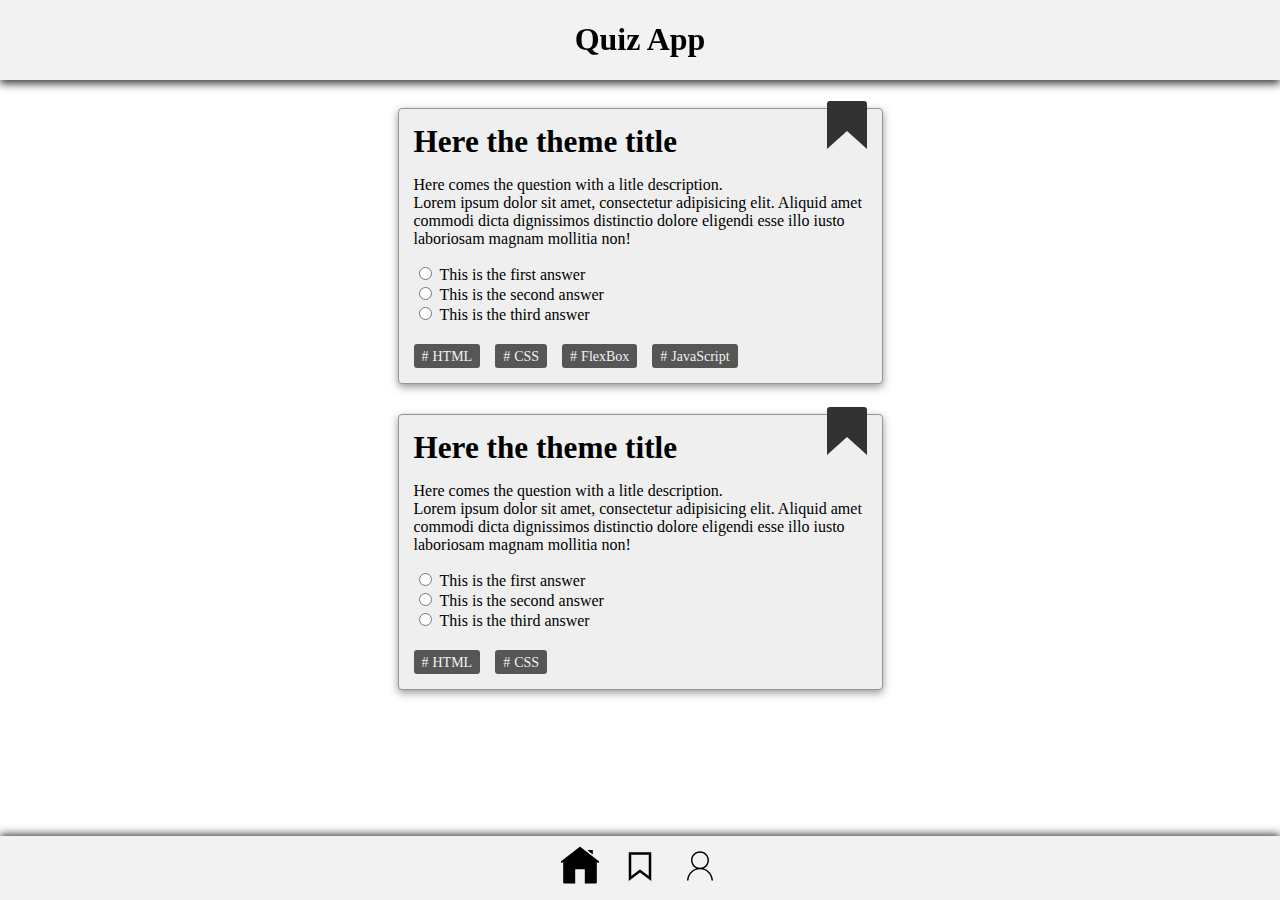
==== bookmarks.html @ 3019d628 "WIP add basic templates and first styles for progress" ====
<!doctype html>
<html lang="de">
<head>
    <meta charset="UTF-8">
    <meta name="viewport"
          content="width=device-width, user-scalable=no, initial-scale=1.0, maximum-scale=1.0, minimum-scale=1.0">
    <meta http-equiv="X-UA-Compatible" content="ie=edge">
    <title>Quiz App</title>
    <link rel="stylesheet" href="css/styles.css">
</head>
<body>
<header class="header-main">
    <h1 class="header-main--title">Quiz App</h1>
</header>
<main class="main-content">
    <section class="main-container main-content--bookmarks">
        <article class="card">
            <header class="card-header">
                <h2 class="card-header-title">Here the theme title</h2>
                <span class="card-header-bookmark"><a href="#" title="bookmark this"></a></span>
            </header>
            <div class="card-content-question">
                <p>
                    Here comes the question with a litle description.<br />
                    Lorem ipsum dolor sit amet, consectetur adipisicing elit. Aliquid amet commodi dicta dignissimos distinctio dolore eligendi esse illo iusto laboriosam magnam mollitia non!
                </p>
            </div>
            <div class="card-content-userinput">
                <form action="" method="post">
                    <span class="card-answers"><input type="radio" name="answer" id="answer-one" value="answer one"><span class="card-answer--text">This is the first answer</span></span>
                    <span class="card-answers"><input type="radio" name="answer" id="answer-two" value="answer two"><span class="card-answer--text">This is the second answer</span></span>
                    <span class="card-answers"><input type="radio" name="answer" id="answer-three" value="answer three"><span class="card-answer--text">This is the third answer</span></span>
                </form>
            </div>
            <div class="card-content-answer is--right">
                YEEEAAAHHH This was correctly !!
            </div>
            <footer class="card-footer">
                <span class="key-items">HTML</span>
                <span class="key-items">CSS</span>
                <span class="key-items">FlexBox</span>
                <span class="key-items">JavaScript</span>
            </footer>
        </article>

        <article class="card">
            <header class="card-header">
                <h2 class="card-header-title">Here the theme title</h2>
                <span class="card-header-bookmark"><a href="#" title="bookmark this"></a></span>
            </header>
            <div class="card-content-question">
                <p>
                    Here comes the question with a litle description.<br />
                    Lorem ipsum dolor sit amet, consectetur adipisicing elit. Aliquid amet commodi dicta dignissimos distinctio dolore eligendi esse illo iusto laboriosam magnam mollitia non!
                </p>
            </div>
            <div class="card-content-userinput">
                <form action="" method="post">
                    <span class="card-answers"><input type="radio" name="answertwo" id="answertwo-one" value="answer one"><span class="card-answer--text">This is the first answer</span></span>
                    <span class="card-answers"><input type="radio" name="answertwo" id="answertwo-two" value="answer two"><span class="card-answer--text">This is the second answer</span></span>
                    <span class="card-answers"><input type="radio" name="answertwo" id="answertwo-three" value="answer three"><span class="card-answer--text">This is the third answer</span></span>
                </form>
            </div>
            <div class="card-content-answer is--wrong">
                SORRY, you´re wrong
            </div>
            <footer class="card-footer">
                <span class="key-items">HTML</span>
                <span class="key-items">CSS</span>

            </footer>
        </article>
    </section>
</main>
<footer class="footer-main">
    <nav class="footer-main--nav">
        <a class="nav-items nav-item-home" href="./index.html">
            <svg xmlns="http://www.w3.org/2000/svg"  viewBox="0 0 50 50" width="100px" height="100px">    <path d="M 25 1.0507812 C 24.7825 1.0507812 24.565859 1.1197656 24.380859 1.2597656 L 1.3808594 19.210938 C 0.95085938 19.550938 0.8709375 20.179141 1.2109375 20.619141 C 1.5509375 21.049141 2.1791406 21.129062 2.6191406 20.789062 L 4 19.710938 L 4 46 C 4 46.55 4.45 47 5 47 L 19 47 L 19 29 L 31 29 L 31 47 L 45 47 C 45.55 47 46 46.55 46 46 L 46 19.710938 L 47.380859 20.789062 C 47.570859 20.929063 47.78 21 48 21 C 48.3 21 48.589063 20.869141 48.789062 20.619141 C 49.129063 20.179141 49.049141 19.550938 48.619141 19.210938 L 25.619141 1.2597656 C 25.434141 1.1197656 25.2175 1.0507812 25 1.0507812 z M 35 5 L 35 6.0507812 L 41 10.730469 L 41 5 L 35 5 z"/></svg>
        </a>
        <a class="nav-items nav-item-bookmarks" href="./bookmarks.html">
            <svg xmlns="http://www.w3.org/2000/svg"  viewBox="0 0 32 32" width="96px" height="96px"><path d="M 7 5 L 7 28 L 8.59375 26.8125 L 16 21.25 L 23.40625 26.8125 L 25 28 L 25 5 Z M 9 7 L 23 7 L 23 24 L 16.59375 19.1875 L 16 18.75 L 15.40625 19.1875 L 9 24 Z"/></svg>
        </a>
        <a class="nav-items nav-item-profile" href="./profile.html">
            <svg class="svg-icon" style="width:96px; height: 96px; fill: #000000;overflow: hidden;" viewBox="0 0 1024 1024" version="1.1" xmlns="http://www.w3.org/2000/svg"><path d="M843.282963 870.115556c-8.438519-140.515556-104.296296-257.422222-233.908148-297.14963C687.881481 536.272593 742.4 456.533333 742.4 364.088889c0-127.241481-103.158519-230.4-230.4-230.4S281.6 236.847407 281.6 364.088889c0 92.444444 54.518519 172.183704 133.12 208.877037-129.611852 39.727407-225.46963 156.634074-233.908148 297.14963-0.663704 10.903704 7.964444 20.195556 18.962963 20.195556l0 0c9.955556 0 18.299259-7.774815 18.962963-17.73037C227.745185 718.506667 355.65037 596.385185 512 596.385185s284.254815 122.121481 293.357037 276.195556c0.568889 9.955556 8.912593 17.73037 18.962963 17.73037C835.318519 890.311111 843.946667 881.019259 843.282963 870.115556zM319.525926 364.088889c0-106.287407 86.186667-192.474074 192.474074-192.474074s192.474074 86.186667 192.474074 192.474074c0 106.287407-86.186667 192.474074-192.474074 192.474074S319.525926 470.376296 319.525926 364.088889z"  /></svg>
        </a>
    </nav>
</footer>

</body>
</html>
---- css/styles.css ----
*,
*:before,
*:after {
    box-sizing: border-box;
}

.header-main {
    position: fixed;
    width: 100%;
    top: 0;
    left: 0;
    background-color: #f2f2f2;
    box-shadow: 0 4px 8px #444;
    z-index: 10;
}

.header-main--title {
    text-align: center;
}

.main-content {
    padding-top: 100px;
    padding-bottom: 100px;
}

.main-container {
    display: flex;
    flex-direction: column;
    align-items: center;
    gap: 30px;
}

.card {
    width: 100%;
    max-width: 485px;
    padding: 15px;
    background-color: #efefef;
    border: 1px solid #969696;
    border-radius: 4px;
    box-shadow: 0 3px 8px #969696;
}

.card-header {
    font-size: 1.3rem;
    font-weight: 600;
    margin-bottom: 15px;
    position: relative;
}

.card-header-title {
   margin: 0;
}

.card-header-bookmark {
    position: absolute;
    right: 0px;
    top: -23px;
}

.card-header-bookmark a {
    background-color: #323232;
    height: 30px;
    width: 40px;
    display: block;
    border-radius: 3px 3px 0 0;
}

.card-header-bookmark a:after {
    content:"";
    display: block;
    width: 0;
    height: 0;
    border-left: 20px solid #323232;
    border-right: 20px solid #323232;
    border-bottom: 18px solid transparent;
    position: absolute;
    bottom: -18px;
}

.card-content-question {
}

.card-content-userinput {
    display: flex;
    flex-direction: column;
    padding: 0 0 20px;
}

.card-content-userinput form {
    display: flex;
    flex-direction: column;
}

.card-answer--text {
    margin-left: 5px;
}

.card-content-answer {
    display: none;
    background-color: #e4dfdf;
    padding: 8px 10px 5px;
    border-radius: 5px;
    border: 1px solid #d7d6d6;
    margin-bottom: 15px;
}

.btn {
    width: 100%;
    max-width: 300px;
    margin: 25px auto 15px;
    padding: 10px 15px;
    font-weight: 600;
}

.btn-primary {
    background: rgb(235,126,15);
    background: linear-gradient(0deg, rgba(235,126,15,1) 0%, rgba(205,99,2,1) 100%);
    border: 1px solid #d56804;
    border-radius: 5px;
    color: #fff;
}

.btn-primary:hover {
    filter: brightness(90%);
}

.is--right {
    color: #6cce02;
}

.is--wrong {
    color: #be0000;
}

.card-footer {
    display: flex;
    flex-direction: row;
    font-size: .875rem;
    gap: 15px;
}

.key-items {
    background-color: #565656;
    color: #f2f2f2;
    padding: 5px 8px 3px;
    border-radius: 3px;
}

.key-items:before {
    content: "#";
    margin-right: 4px;
}

.footer-main {
    width: 100%;
    position: fixed;
    bottom: 0;
    left: 0;
    background-color: #f2f2f2;
    box-shadow: 0 -2px 8px #444;
    z-index: 10;
}

.footer-main--nav {
    display: flex;
    flex-direction: row;
    justify-content: center;
    gap: 20px;
    padding: 10px 0;
}

.nav-items > svg {
    max-width: 40px;
    max-height: 40px;
}

/*** PROFILE PAGE ***/

.card-profile .card-header {
    display: flex;
    flex-direction: row;
    gap: 20px;
    align-items: center;
}

.card-profile .card-header .user-image {
    width: 120px;
    height: 120px;
    border: 2px solid #d3d3d3;
    border-radius: 50%;
    overflow: hidden;
}

.card-profile .card-header .user-image img {
    width: 100%;
}

.card-content-profile .status {
    display: flex;
    flex-direction: row;
    justify-content: space-evenly;
    margin: 25px 0;
}

.card-content-profile .counter {
    background-color: #323232;
    color: #f2f2f2;
    padding: 8px 12px;
}

.counter-user--questions {

}
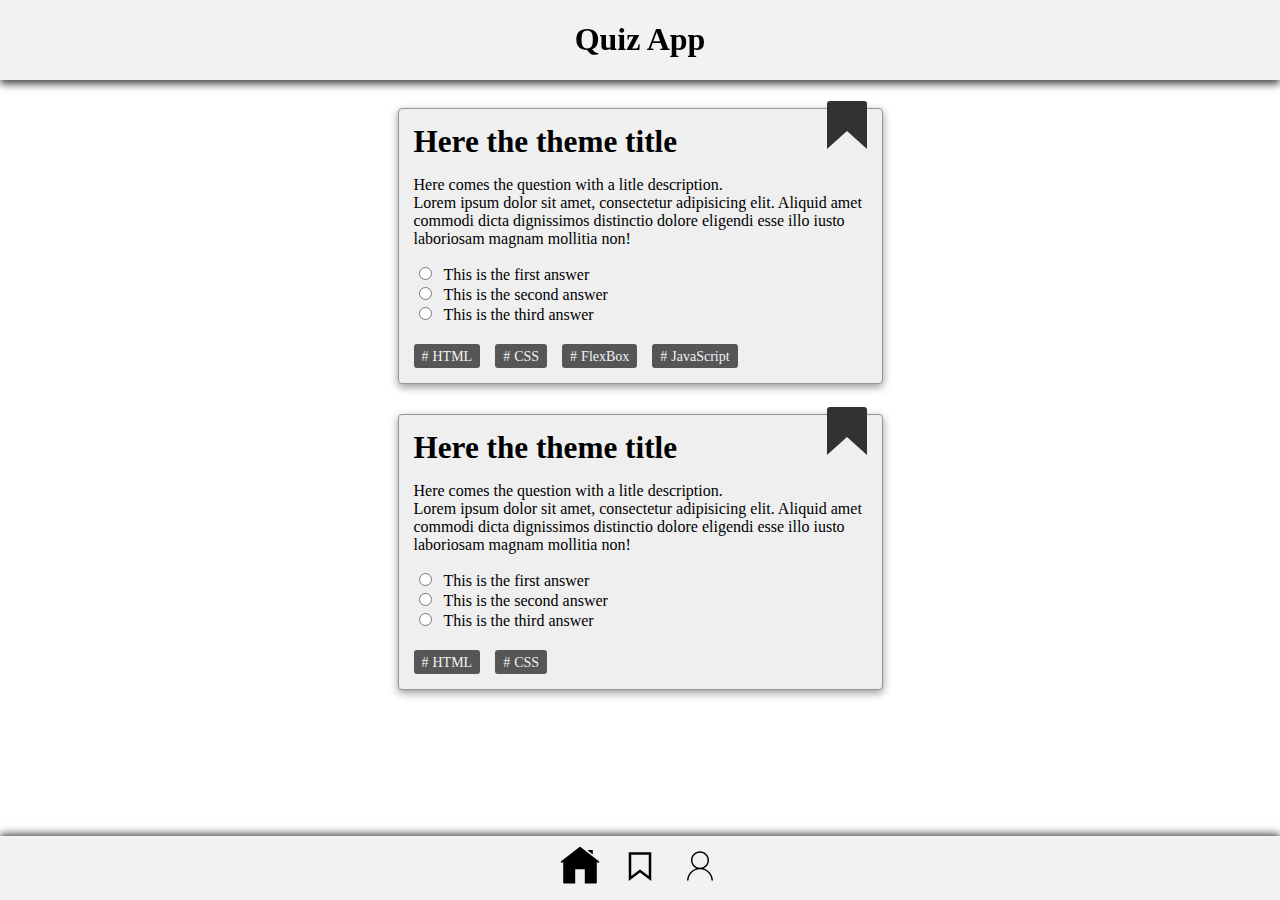
==== commit 19526184: "WIP changes for reviewed comments are done. Additional the main navigation active class is set by si" ====
--- a/bookmarks.html
+++ b/bookmarks.html
@@ -9,82 +9,102 @@
     <link rel="stylesheet" href="css/styles.css">
 </head>
 <body>
-<header class="header-main">
-    <h1 class="header-main--title">Quiz App</h1>
-</header>
-<main class="main-content">
-    <section class="main-container main-content--bookmarks">
-        <article class="card">
-            <header class="card-header">
-                <h2 class="card-header-title">Here the theme title</h2>
-                <span class="card-header-bookmark"><a href="#" title="bookmark this"></a></span>
-            </header>
-            <div class="card-content-question">
-                <p>
-                    Here comes the question with a litle description.<br />
-                    Lorem ipsum dolor sit amet, consectetur adipisicing elit. Aliquid amet commodi dicta dignissimos distinctio dolore eligendi esse illo iusto laboriosam magnam mollitia non!
-                </p>
-            </div>
-            <div class="card-content-userinput">
-                <form action="" method="post">
-                    <span class="card-answers"><input type="radio" name="answer" id="answer-one" value="answer one"><span class="card-answer--text">This is the first answer</span></span>
-                    <span class="card-answers"><input type="radio" name="answer" id="answer-two" value="answer two"><span class="card-answer--text">This is the second answer</span></span>
-                    <span class="card-answers"><input type="radio" name="answer" id="answer-three" value="answer three"><span class="card-answer--text">This is the third answer</span></span>
-                </form>
-            </div>
-            <div class="card-content-answer is--right">
-                YEEEAAAHHH This was correctly !!
-            </div>
-            <footer class="card-footer">
-                <span class="key-items">HTML</span>
-                <span class="key-items">CSS</span>
-                <span class="key-items">FlexBox</span>
-                <span class="key-items">JavaScript</span>
-            </footer>
-        </article>
+    <header class="header-main">
+        <h1 class="header-main--title">Quiz App</h1>
+    </header>
+    <main class="main-content">
+        <section class="main-container main-content--bookmarks">
+            <article class="card">
+                <header class="card-header">
+                    <h2 class="card-header-title">Here the theme title</h2>
+                    <span class="card-header-bookmark">
+                        <a href="#" title="bookmark this"></a>
+                    </span>
+                </header>
+                <div class="card-content-question">
+                    <p>
+                        Here comes the question with a litle description.<br />
+                        Lorem ipsum dolor sit amet, consectetur adipisicing elit. Aliquid amet commodi dicta dignissimos distinctio dolore eligendi esse illo iusto laboriosam magnam mollitia non!
+                    </p>
+                </div>
+                <div class="card-content-userinput">
+                    <form action="" method="post">
+                        <span class="card-answers">
+                            <input type="radio" name="answer" id="answer-one" value="answer one">
+                            <span class="card-answer--text">This is the first answer</span>
+                        </span>
+                        <span class="card-answers">
+                            <input type="radio" name="answer" id="answer-two" value="answer two">
+                            <span class="card-answer--text">This is the second answer</span>
+                        </span>
+                        <span class="card-answers">
+                            <input type="radio" name="answer" id="answer-three" value="answer three">
+                            <span class="card-answer--text">This is the third answer</span>
+                        </span>
+                    </form>
+                </div>
+                <div class="card-content-answer is--right">
+                    YEEEAAAHHH This was correctly !!
+                </div>
+                <footer class="card-footer">
+                    <span class="key-items">HTML</span>
+                    <span class="key-items">CSS</span>
+                    <span class="key-items">FlexBox</span>
+                    <span class="key-items">JavaScript</span>
+                </footer>
+            </article>
 
-        <article class="card">
-            <header class="card-header">
-                <h2 class="card-header-title">Here the theme title</h2>
-                <span class="card-header-bookmark"><a href="#" title="bookmark this"></a></span>
-            </header>
-            <div class="card-content-question">
-                <p>
-                    Here comes the question with a litle description.<br />
-                    Lorem ipsum dolor sit amet, consectetur adipisicing elit. Aliquid amet commodi dicta dignissimos distinctio dolore eligendi esse illo iusto laboriosam magnam mollitia non!
-                </p>
-            </div>
-            <div class="card-content-userinput">
-                <form action="" method="post">
-                    <span class="card-answers"><input type="radio" name="answertwo" id="answertwo-one" value="answer one"><span class="card-answer--text">This is the first answer</span></span>
-                    <span class="card-answers"><input type="radio" name="answertwo" id="answertwo-two" value="answer two"><span class="card-answer--text">This is the second answer</span></span>
-                    <span class="card-answers"><input type="radio" name="answertwo" id="answertwo-three" value="answer three"><span class="card-answer--text">This is the third answer</span></span>
-                </form>
-            </div>
-            <div class="card-content-answer is--wrong">
-                SORRY, you´re wrong
-            </div>
-            <footer class="card-footer">
-                <span class="key-items">HTML</span>
-                <span class="key-items">CSS</span>
-
-            </footer>
-        </article>
-    </section>
-</main>
-<footer class="footer-main">
-    <nav class="footer-main--nav">
-        <a class="nav-items nav-item-home" href="./index.html">
-            <svg xmlns="http://www.w3.org/2000/svg"  viewBox="0 0 50 50" width="100px" height="100px">    <path d="M 25 1.0507812 C 24.7825 1.0507812 24.565859 1.1197656 24.380859 1.2597656 L 1.3808594 19.210938 C 0.95085938 19.550938 0.8709375 20.179141 1.2109375 20.619141 C 1.5509375 21.049141 2.1791406 21.129062 2.6191406 20.789062 L 4 19.710938 L 4 46 C 4 46.55 4.45 47 5 47 L 19 47 L 19 29 L 31 29 L 31 47 L 45 47 C 45.55 47 46 46.55 46 46 L 46 19.710938 L 47.380859 20.789062 C 47.570859 20.929063 47.78 21 48 21 C 48.3 21 48.589063 20.869141 48.789062 20.619141 C 49.129063 20.179141 49.049141 19.550938 48.619141 19.210938 L 25.619141 1.2597656 C 25.434141 1.1197656 25.2175 1.0507812 25 1.0507812 z M 35 5 L 35 6.0507812 L 41 10.730469 L 41 5 L 35 5 z"/></svg>
-        </a>
-        <a class="nav-items nav-item-bookmarks" href="./bookmarks.html">
-            <svg xmlns="http://www.w3.org/2000/svg"  viewBox="0 0 32 32" width="96px" height="96px"><path d="M 7 5 L 7 28 L 8.59375 26.8125 L 16 21.25 L 23.40625 26.8125 L 25 28 L 25 5 Z M 9 7 L 23 7 L 23 24 L 16.59375 19.1875 L 16 18.75 L 15.40625 19.1875 L 9 24 Z"/></svg>
-        </a>
-        <a class="nav-items nav-item-profile" href="./profile.html">
-            <svg class="svg-icon" style="width:96px; height: 96px; fill: #000000;overflow: hidden;" viewBox="0 0 1024 1024" version="1.1" xmlns="http://www.w3.org/2000/svg"><path d="M843.282963 870.115556c-8.438519-140.515556-104.296296-257.422222-233.908148-297.14963C687.881481 536.272593 742.4 456.533333 742.4 364.088889c0-127.241481-103.158519-230.4-230.4-230.4S281.6 236.847407 281.6 364.088889c0 92.444444 54.518519 172.183704 133.12 208.877037-129.611852 39.727407-225.46963 156.634074-233.908148 297.14963-0.663704 10.903704 7.964444 20.195556 18.962963 20.195556l0 0c9.955556 0 18.299259-7.774815 18.962963-17.73037C227.745185 718.506667 355.65037 596.385185 512 596.385185s284.254815 122.121481 293.357037 276.195556c0.568889 9.955556 8.912593 17.73037 18.962963 17.73037C835.318519 890.311111 843.946667 881.019259 843.282963 870.115556zM319.525926 364.088889c0-106.287407 86.186667-192.474074 192.474074-192.474074s192.474074 86.186667 192.474074 192.474074c0 106.287407-86.186667 192.474074-192.474074 192.474074S319.525926 470.376296 319.525926 364.088889z"  /></svg>
-        </a>
-    </nav>
-</footer>
-
+            <article class="card">
+                <header class="card-header">
+                    <h2 class="card-header-title">Here the theme title</h2>
+                    <span class="card-header-bookmark">
+                        <a href="#" title="bookmark this"></a>
+                    </span>
+                </header>
+                <div class="card-content-question">
+                    <p>
+                        Here comes the question with a litle description.<br />
+                        Lorem ipsum dolor sit amet, consectetur adipisicing elit. Aliquid amet commodi dicta dignissimos distinctio dolore eligendi esse illo iusto laboriosam magnam mollitia non!
+                    </p>
+                </div>
+                <div class="card-content-userinput">
+                    <form action="" method="post">
+                        <span class="card-answers">
+                            <input type="radio" name="answertwo" id="answertwo-one" value="answer one">
+                            <span class="card-answer--text">This is the first answer</span>
+                        </span>
+                        <span class="card-answers">
+                            <input type="radio" name="answertwo" id="answertwo-two" value="answer two">
+                            <span class="card-answer--text">This is the second answer</span>
+                        </span>
+                        <span class="card-answers">
+                            <input type="radio" name="answertwo" id="answertwo-three" value="answer three">
+                            <span class="card-answer--text">This is the third answer</span>
+                        </span>
+                    </form>
+                </div>
+                <div class="card-content-answer is--wrong">
+                    SORRY, you´re wrong
+                </div>
+                <footer class="card-footer">
+                    <span class="key-items">HTML</span>
+                    <span class="key-items">CSS</span>
+                </footer>
+            </article>
+        </section>
+    </main>
+    <footer class="footer-main">
+        <nav class="footer-main--nav" role="navigation" aria-label="Main">
+            <a class="nav-items nav-item-home" href="./index.html" aria-label="Home">
+                <svg xmlns="http://www.w3.org/2000/svg"  viewBox="0 0 50 50" width="100px" height="100px">    <path d="M 25 1.0507812 C 24.7825 1.0507812 24.565859 1.1197656 24.380859 1.2597656 L 1.3808594 19.210938 C 0.95085938 19.550938 0.8709375 20.179141 1.2109375 20.619141 C 1.5509375 21.049141 2.1791406 21.129062 2.6191406 20.789062 L 4 19.710938 L 4 46 C 4 46.55 4.45 47 5 47 L 19 47 L 19 29 L 31 29 L 31 47 L 45 47 C 45.55 47 46 46.55 46 46 L 46 19.710938 L 47.380859 20.789062 C 47.570859 20.929063 47.78 21 48 21 C 48.3 21 48.589063 20.869141 48.789062 20.619141 C 49.129063 20.179141 49.049141 19.550938 48.619141 19.210938 L 25.619141 1.2597656 C 25.434141 1.1197656 25.2175 1.0507812 25 1.0507812 z M 35 5 L 35 6.0507812 L 41 10.730469 L 41 5 L 35 5 z"/></svg>
+            </a>
+            <a class="nav-items nav-item-bookmarks is--active" href="./bookmarks.html" aria-label="Bookmarks">
+                <svg xmlns="http://www.w3.org/2000/svg"  viewBox="0 0 32 32" width="96px" height="96px"><path d="M 7 5 L 7 28 L 8.59375 26.8125 L 16 21.25 L 23.40625 26.8125 L 25 28 L 25 5 Z M 9 7 L 23 7 L 23 24 L 16.59375 19.1875 L 16 18.75 L 15.40625 19.1875 L 9 24 Z"/></svg>
+            </a>
+            <a class="nav-items nav-item-profile" href="./profile.html" aria-label="User profile">
+                <svg class="svg-icon" style="width:96px; height: 96px; fill: #000000;overflow: hidden;" viewBox="0 0 1024 1024" version="1.1" xmlns="http://www.w3.org/2000/svg"><path d="M843.282963 870.115556c-8.438519-140.515556-104.296296-257.422222-233.908148-297.14963C687.881481 536.272593 742.4 456.533333 742.4 364.088889c0-127.241481-103.158519-230.4-230.4-230.4S281.6 236.847407 281.6 364.088889c0 92.444444 54.518519 172.183704 133.12 208.877037-129.611852 39.727407-225.46963 156.634074-233.908148 297.14963-0.663704 10.903704 7.964444 20.195556 18.962963 20.195556l0 0c9.955556 0 18.299259-7.774815 18.962963-17.73037C227.745185 718.506667 355.65037 596.385185 512 596.385185s284.254815 122.121481 293.357037 276.195556c0.568889 9.955556 8.912593 17.73037 18.962963 17.73037C835.318519 890.311111 843.946667 881.019259 843.282963 870.115556zM319.525926 364.088889c0-106.287407 86.186667-192.474074 192.474074-192.474074s192.474074 86.186667 192.474074 192.474074c0 106.287407-86.186667 192.474074-192.474074 192.474074S319.525926 470.376296 319.525926 364.088889z"  /></svg>
+            </a>
+        </nav>
+    </footer>
 </body>
 </html>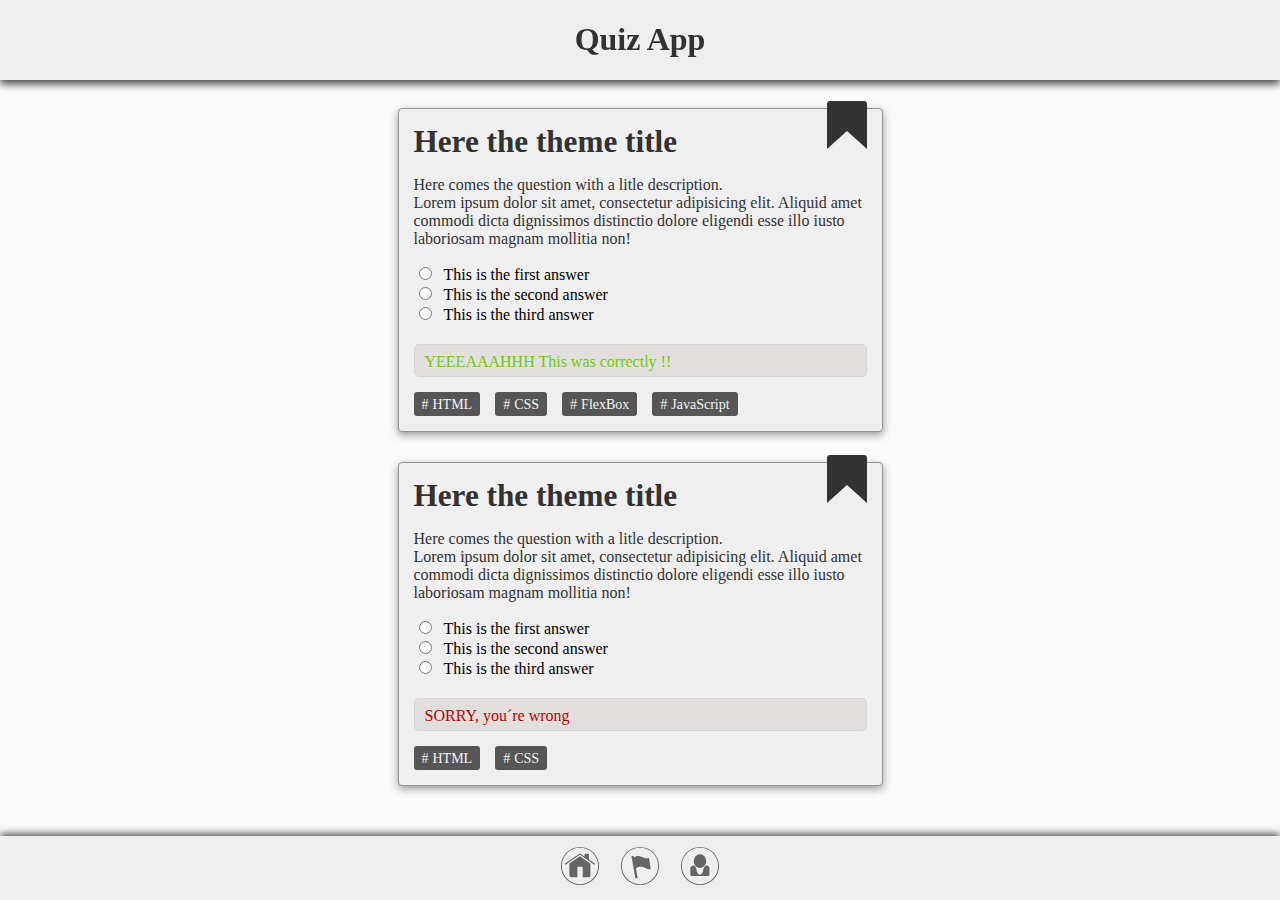
==== commit 105b123d: "WIP add new structure of code and some new functions" ====
--- a/bookmarks.html
+++ b/bookmarks.html
@@ -6,7 +6,8 @@
           content="width=device-width, user-scalable=no, initial-scale=1.0, maximum-scale=1.0, minimum-scale=1.0">
     <meta http-equiv="X-UA-Compatible" content="ie=edge">
     <title>Quiz App</title>
-    <link rel="stylesheet" href="css/styles.css">
+    <link rel="stylesheet" href="css/main.css">
+    <script src="js/main.js" defer></script>
 </head>
 <body>
     <header class="header-main">
@@ -96,13 +97,49 @@
     <footer class="footer-main">
         <nav class="footer-main--nav" role="navigation" aria-label="Main">
             <a class="nav-items nav-item-home" href="./index.html" aria-label="Home">
-                <svg xmlns="http://www.w3.org/2000/svg"  viewBox="0 0 50 50" width="100px" height="100px">    <path d="M 25 1.0507812 C 24.7825 1.0507812 24.565859 1.1197656 24.380859 1.2597656 L 1.3808594 19.210938 C 0.95085938 19.550938 0.8709375 20.179141 1.2109375 20.619141 C 1.5509375 21.049141 2.1791406 21.129062 2.6191406 20.789062 L 4 19.710938 L 4 46 C 4 46.55 4.45 47 5 47 L 19 47 L 19 29 L 31 29 L 31 47 L 45 47 C 45.55 47 46 46.55 46 46 L 46 19.710938 L 47.380859 20.789062 C 47.570859 20.929063 47.78 21 48 21 C 48.3 21 48.589063 20.869141 48.789062 20.619141 C 49.129063 20.179141 49.049141 19.550938 48.619141 19.210938 L 25.619141 1.2597656 C 25.434141 1.1197656 25.2175 1.0507812 25 1.0507812 z M 35 5 L 35 6.0507812 L 41 10.730469 L 41 5 L 35 5 z"/></svg>
+                <svg xmlns="http://www.w3.org/2000/svg" xmlns:xlink="http://www.w3.org/1999/xlink" version="1.1" width="1080" height="1080" viewBox="0 0 1080 1080" xml:space="preserve">
+                    <g transform="matrix(12 0 0 12 540 540)" id="10ea3cb2-8657-4132-992e-425b2f2881e6"  >
+<path style="stroke: rgb(0,0,0); stroke-width: 0; stroke-dasharray: none; stroke-linecap: butt; stroke-dashoffset: 0; stroke-linejoin: miter; stroke-miterlimit: 4; fill: rgb(101,101,101); fill-rule: nonzero; opacity: 1;" vector-effect="non-scaling-stroke"  transform=" translate(-50, -50)" d="M 50 92.875 C 26.358 92.875 7.125 73.642 7.125 50 C 7.125 26.358000000000004 26.358 7.125 50 7.125 C 73.642 7.125 92.875 26.358 92.875 50 C 92.875 73.642 73.642 92.875 50 92.875 z M 50 9.125 C 27.461 9.125 9.125 27.461 9.125 50 C 9.125 72.538 27.461 90.875 50 90.875 C 72.538 90.875 90.875 72.538 90.875 50 C 90.875 27.461 72.538 9.125 50 9.125 z" stroke-linecap="round" />
+</g>
+                    <g transform="matrix(11 0 0 11 538 521.42)" id="cb2b29ce-5f9c-4680-842d-81c66acacc85"  >
+<path style="stroke: rgb(0,0,0); stroke-width: 0; stroke-dasharray: none; stroke-linecap: butt; stroke-dashoffset: 0; stroke-linejoin: miter; stroke-miterlimit: 4; fill: rgb(101,101,101); fill-rule: nonzero; opacity: 1;" vector-effect="non-scaling-stroke"  transform=" translate(-50, -50)" d="M 63.019 21.854 L 70.30199999999999 21.854 C 71.288 21.854 72.13499999999999 22.698999999999998 72.13499999999999 23.686999999999998 L 72.13499999999999 35.858 L 86.28099999999999 45.538 C 86.987 46.007 87.175 46.94799999999999 86.70299999999999 47.651999999999994 C 86.234 48.31099999999999 85.29299999999999 48.498999999999995 84.58899999999998 48.028999999999996 L 50.002 24.298 L 15.365 48.03 C 14.708 48.5 13.768 48.357 13.299 47.606 C 12.828 46.948 13.016 46.008 13.674 45.539 L 48.825 21.477 C 49.06 21.148 49.482 20.96 49.905 20.96 C 50.376 20.913 50.845 21.101 51.175000000000004 21.477 L 61.136 28.291 L 61.136 23.687 C 61.137 22.7 61.983 21.854 63.019 21.854 z M 24.202 45.445 L 49.907 27.634 L 75.613 45.445 L 75.613 75.05199999999999 C 75.613 77.261 73.828 79.04599999999999 71.619 79.04599999999999 L 56.814 79.04599999999999 L 56.814 53.763 L 43.798 53.763 L 43.798 79.04599999999999 L 28.196 79.04599999999999 C 25.986 79.04599999999999 24.202 77.261 24.202 75.05199999999999 L 24.202 45.445 z" stroke-linecap="round" />
+</g>
+</svg>
             </a>
+
             <a class="nav-items nav-item-bookmarks is--active" href="./bookmarks.html" aria-label="Bookmarks">
-                <svg xmlns="http://www.w3.org/2000/svg"  viewBox="0 0 32 32" width="96px" height="96px"><path d="M 7 5 L 7 28 L 8.59375 26.8125 L 16 21.25 L 23.40625 26.8125 L 25 28 L 25 5 Z M 9 7 L 23 7 L 23 24 L 16.59375 19.1875 L 16 18.75 L 15.40625 19.1875 L 9 24 Z"/></svg>
+                <svg xmlns="http://www.w3.org/2000/svg" xmlns:xlink="http://www.w3.org/1999/xlink" version="1.1" width="1080" height="1080" viewBox="0 0 1080 1080" xml:space="preserve">
+                    <g transform="matrix(12 0 0 12 539.88 539.88)"  >
+<path style="stroke: rgb(0,0,0); stroke-width: 0; stroke-dasharray: none; stroke-linecap: butt; stroke-dashoffset: 0; stroke-linejoin: miter; stroke-miterlimit: 4; fill: rgb(101,101,101); fill-rule: nonzero; opacity: 1;" vector-effect="non-scaling-stroke"  transform=" translate(-50, -50)" d="M 50 92.875 C 26.358 92.875 7.125 73.642 7.125 50 C 7.125 26.358000000000004 26.358 7.125 50 7.125 C 73.642 7.125 92.875 26.358 92.875 50 C 92.875 73.642 73.642 92.875 50 92.875 z M 50 9.125 C 27.461 9.125 9.125 27.461 9.125 50 C 9.125 72.538 27.461 90.875 50 90.875 C 72.538 90.875 90.875 72.538 90.875 50 C 90.875 27.461 72.538 9.125 50 9.125 z" stroke-linecap="round" />
+</g>
+                    <g transform="matrix(7.11 0 0 7.11 556.55 561.88)"  >
+<g style="" vector-effect="non-scaling-stroke"   >
+		<g transform="matrix(1.2 0 0 1.2 -23.01 1.44)"  >
+<path style="stroke: none; stroke-width: 1; stroke-dasharray: none; stroke-linecap: butt; stroke-dashoffset: 0; stroke-linejoin: miter; stroke-miterlimit: 4; fill: rgb(101,101,101); fill-rule: nonzero; opacity: 1;" vector-effect="non-scaling-stroke"  transform=" translate(-26.99, -51.44)" d="M 17.167 17.104 C 19.436 16.122999999999998 21.89 15.937 24.470000000000002 16.491 L 36.80500000000001 85.472 C 34.534000000000006 86.884 32.07900000000001 87.06599999999999 29.439000000000007 86.085 C 25.328 63.133 21.277 40.119 17.167 17.104 z" stroke-linecap="round" />
+</g>
+    <g transform="matrix(1.2 0 0 1.2 5 -15.8)"  >
+<polygon style="stroke: none; stroke-width: 1; stroke-dasharray: none; stroke-linecap: butt; stroke-dashoffset: 0; stroke-linejoin: miter; stroke-miterlimit: 4; fill: rgb(101,101,101); fill-rule: nonzero; opacity: 1;" vector-effect="non-scaling-stroke"  points="-22.68,-18.26 -20.77,-19.18 -18.93,-19.85 -17.09,-20.34 -15.31,-20.65 -13.53,-20.84 -11.81,-20.9 -10.09,-20.77 -8.38,-20.53 -6.66,-20.22 -5,-19.79 -3.35,-19.3 -1.69,-18.75 -0.09,-18.2 1.56,-17.58 3.16,-16.91 4.76,-16.29 6.35,-15.74 7.95,-15.13 9.54,-14.64 11.14,-14.21 12.74,-13.9 14.33,-13.72 15.93,-13.65 17.58,-13.78 19.18,-14.08 20.84,-14.64 22.31,-15.31 27.83,19.98 27.83,19.98 26.54,20.47 25.26,20.77 24.03,20.9 22.8,20.9 21.57,20.83 20.28,20.59 19,20.28 17.71,19.85 16.36,19.36 15.01,18.81 13.6,18.2 12.18,17.52 10.71,16.85 9.18,16.17 7.64,15.5 6.05,14.88 4.39,14.27 2.73,13.78 0.95,13.35 -0.83,12.98 -2.73,12.8 -4.63,12.8 -6.6,12.92 -8.62,13.23 -10.71,13.78 -12.86,14.51 -15.07,15.44 -17.28,16.66 -19.55,18.13 -21.39,19.49 -27.83,-14.76 -26.67,-15.68 -24.64,-17.09 " />
+</g>
+</g>
+</g>
+</svg>
             </a>
             <a class="nav-items nav-item-profile" href="./profile.html" aria-label="User profile">
-                <svg class="svg-icon" style="width:96px; height: 96px; fill: #000000;overflow: hidden;" viewBox="0 0 1024 1024" version="1.1" xmlns="http://www.w3.org/2000/svg"><path d="M843.282963 870.115556c-8.438519-140.515556-104.296296-257.422222-233.908148-297.14963C687.881481 536.272593 742.4 456.533333 742.4 364.088889c0-127.241481-103.158519-230.4-230.4-230.4S281.6 236.847407 281.6 364.088889c0 92.444444 54.518519 172.183704 133.12 208.877037-129.611852 39.727407-225.46963 156.634074-233.908148 297.14963-0.663704 10.903704 7.964444 20.195556 18.962963 20.195556l0 0c9.955556 0 18.299259-7.774815 18.962963-17.73037C227.745185 718.506667 355.65037 596.385185 512 596.385185s284.254815 122.121481 293.357037 276.195556c0.568889 9.955556 8.912593 17.73037 18.962963 17.73037C835.318519 890.311111 843.946667 881.019259 843.282963 870.115556zM319.525926 364.088889c0-106.287407 86.186667-192.474074 192.474074-192.474074s192.474074 86.186667 192.474074 192.474074c0 106.287407-86.186667 192.474074-192.474074 192.474074S319.525926 470.376296 319.525926 364.088889z"  /></svg>
+                <svg xmlns="http://www.w3.org/2000/svg" xmlns:xlink="http://www.w3.org/1999/xlink" version="1.1" width="1080" height="1080" viewBox="0 0 1080 1080" xml:space="preserve">
+                    <g transform="matrix(12 0 0 12 540 540)" id="10ea3cb2-8657-4132-992e-425b2f2881e6"  >
+<path style="stroke: rgb(0,0,0); stroke-width: 0; stroke-dasharray: none; stroke-linecap: butt; stroke-dashoffset: 0; stroke-linejoin: miter; stroke-miterlimit: 4; fill: rgb(101,101,101); fill-rule: nonzero; opacity: 1;" vector-effect="non-scaling-stroke"  transform=" translate(-50, -50)" d="M 50 92.875 C 26.358 92.875 7.125 73.642 7.125 50 C 7.125 26.358000000000004 26.358 7.125 50 7.125 C 73.642 7.125 92.875 26.358 92.875 50 C 92.875 73.642 73.642 92.875 50 92.875 z M 50 9.125 C 27.461 9.125 9.125 27.461 9.125 50 C 9.125 72.538 27.461 90.875 50 90.875 C 72.538 90.875 90.875 72.538 90.875 50 C 90.875 27.461 72.538 9.125 50 9.125 z" stroke-linecap="round" />
+</g>
+                    <g transform="matrix(7.52 0 0 7.52 537.33 517.77)"  >
+<g style="" vector-effect="non-scaling-stroke"   >
+		<g transform="matrix(1.2 0 0 1.2 0.21 -14.88)"  >
+<ellipse style="stroke: none; stroke-width: 1; stroke-dasharray: none; stroke-linecap: butt; stroke-dashoffset: 0; stroke-linejoin: miter; stroke-miterlimit: 4; fill: rgb(101,101,101); fill-rule: nonzero; opacity: 1;" vector-effect="non-scaling-stroke"  cx="0" cy="0" rx="18.519" ry="20.634" />
+</g>
+    <g transform="matrix(1.2 0 0 1.2 0 20.02)"  >
+<polygon style="stroke: none; stroke-width: 1; stroke-dasharray: none; stroke-linecap: butt; stroke-dashoffset: 0; stroke-linejoin: miter; stroke-miterlimit: 4; fill: rgb(101,101,101); fill-rule: nonzero; opacity: 1;" vector-effect="non-scaling-stroke"  points="-17.95,-15.45 -17.28,-15.45 -16.87,-15.35 -16.46,-15.19 -16.04,-14.99 -15.68,-14.73 -15.22,-14.37 -14.8,-13.9 -14.34,-13.28 -13.88,-12.61 -13.41,-11.84 -13,-10.91 -12.54,-9.98 -12.12,-8.95 -11.71,-7.81 -11.35,-6.68 -10.99,-5.55 -10.63,-4.31 -10.27,-3.12 -9.9,-1.94 -9.54,-0.7 -9.23,0.49 -8.87,1.67 -8.46,2.81 -8.1,3.95 -7.63,5.03 -7.12,6.17 -6.55,7.19 -5.78,8.28 -4.8,9.36 -3.51,10.34 -1.85,11.01 0,11.27 1.91,11.01 3.56,10.29 4.9,9.31 5.83,8.23 6.55,7.14 7.17,6.06 7.69,4.92 8.1,3.84 8.51,2.66 8.87,1.52 9.23,0.34 9.6,-0.85 9.96,-2.09 10.32,-3.33 10.68,-4.51 11.04,-5.7 11.45,-6.89 11.86,-8.02 12.28,-9.11 12.74,-10.14 13.21,-11.06 13.72,-11.94 14.19,-12.72 14.7,-13.39 15.22,-13.95 15.68,-14.42 16.15,-14.73 16.66,-15.04 17.13,-15.24 17.69,-15.4 18.31,-15.45 19.24,-15.5 19.86,-15.45 20.38,-15.4 20.89,-15.35 21.41,-15.24 21.87,-15.14 22.39,-15.04 22.85,-14.88 23.27,-14.68 23.73,-14.52 24.14,-14.32 24.55,-14.06 24.92,-13.85 25.28,-13.59 25.64,-13.33 26,-13.03 26.31,-12.77 26.62,-12.46 26.88,-12.15 27.13,-11.84 27.39,-11.53 27.6,-11.22 27.81,-10.91 28.01,-10.65 28.16,-10.34 28.27,-10.09 28.37,-9.78 28.48,-9.57 28.53,-9.31 28.58,-9.16 28.63,-8.95 28.63,-8.85 28.63,-8.64 28.63,11.73 28.63,12.2 28.58,12.56 28.48,12.92 28.37,13.23 28.22,13.54 28.01,13.85 27.81,14.11 27.55,14.37 27.24,14.62 26.93,14.88 26.62,15.04 26.26,15.19 25.9,15.34 25.53,15.45 25.12,15.5 24.61,15.5 -24.61,15.5 -25.12,15.5 -25.48,15.45 -25.9,15.34 -26.26,15.19 -26.62,15.04 -26.93,14.88 -27.24,14.62 -27.5,14.37 -27.75,14.11 -27.96,13.85 -28.16,13.54 -28.32,13.23 -28.42,12.92 -28.53,12.56 -28.58,12.2 -28.63,11.73 -28.63,-8.64 -28.63,-8.8 -28.58,-8.85 -28.58,-9 -28.53,-9.16 -28.47,-9.36 -28.37,-9.57 -28.27,-9.83 -28.11,-10.09 -27.91,-10.4 -27.7,-10.7 -27.5,-11.01 -27.24,-11.32 -26.93,-11.63 -26.62,-11.94 -26.31,-12.25 -25.95,-12.56 -25.59,-12.87 -25.17,-13.18 -24.76,-13.44 -24.3,-13.7 -23.83,-13.95 -23.37,-14.21 -22.9,-14.42 -22.39,-14.62 -21.87,-14.83 -21.3,-14.99 -20.79,-15.14 -20.22,-15.24 -19.66,-15.35 -19.03,-15.4 -18.47,-15.45 " />
+</g>
+</g>
+</g>
+</svg>
             </a>
         </nav>
     </footer>
--- a/css/main.css
+++ b/css/main.css
@@ -0,0 +1,7 @@
+@import "layout/variables.css";
+@import "layout/global.css";
+@import "component/header.css";
+@import "component/footer.css";
+@import "component/card.css";
+@import "component/button.css";
+@import "component/switchbtn.css";